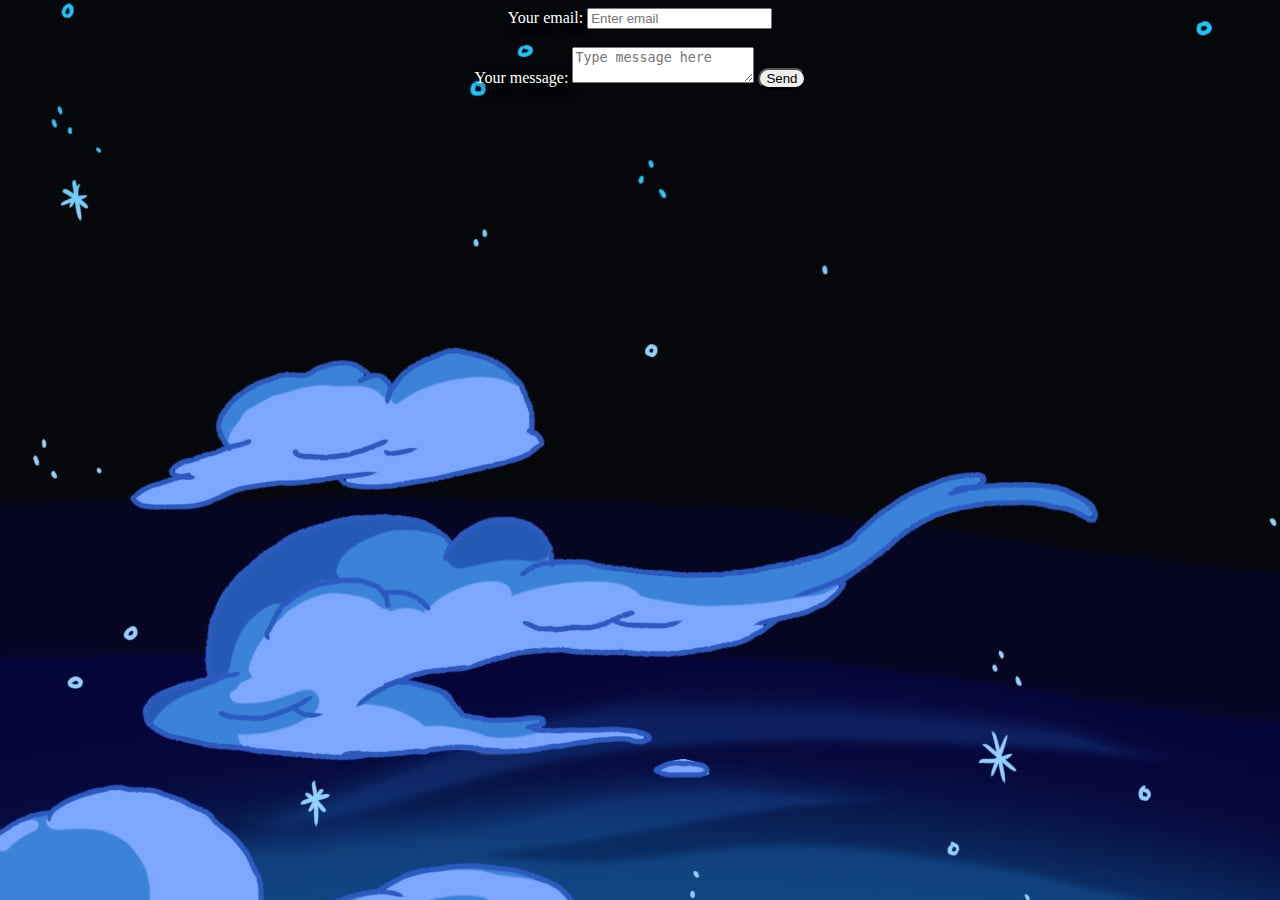
==== css/contactForm.html @ e3ad8996 "css inro" ====
<!DOCTYPE html>
<html lang="en">
<head>
    <meta charset="UTF-8">
    <meta http-equiv="X-UA-Compatible" content="IE=edge">
    <meta name="viewport" content="width=device-width, initial-scale=1.0">
    <title>Document</title>
    <link rel="stylesheet" href="./stylecss.css">
</head>
<body>
  <form
  action="https://formspree.io/f/mwkjakvk"
  method="POST"
>
  <label>
    Your email:
    <input type="email" name="email" placeholder="Enter email">
  </label>
  <br>
  <br>
  <label>
    Your message:
    <textarea name="message" placeholder="Type message here"></textarea>
  </label>
  <!-- your other form fields go here -->
  <button type="submit">Send</button>
</form>
    
</body>
</html>
---- css/stylecss.css ----
body {
    background-image: url("wallpaperflare.com_wallpaper.jpg");
    color: white;
    text-shadow: 5px 5px 9px black;
    text-align:center;
    font-family: 'Sunny spells basic','Times New Roman', Times, serif;

}

img {
    width:400px;
    height:400px;
    border-radius: 200px;
}

h1 {
    font-size: 70px;
    text-align:center;
}

h2 {
    font-size: 60px;
}

h4 {
    font-size: 30px;
}

p {
    font-size: 20px;
}

.container {
    text-align:right;
    margin-top: 5px;
    margin-bottom: 100px;
    text-align: center;
    
}
 button {
    border-radius: 200px;
 }
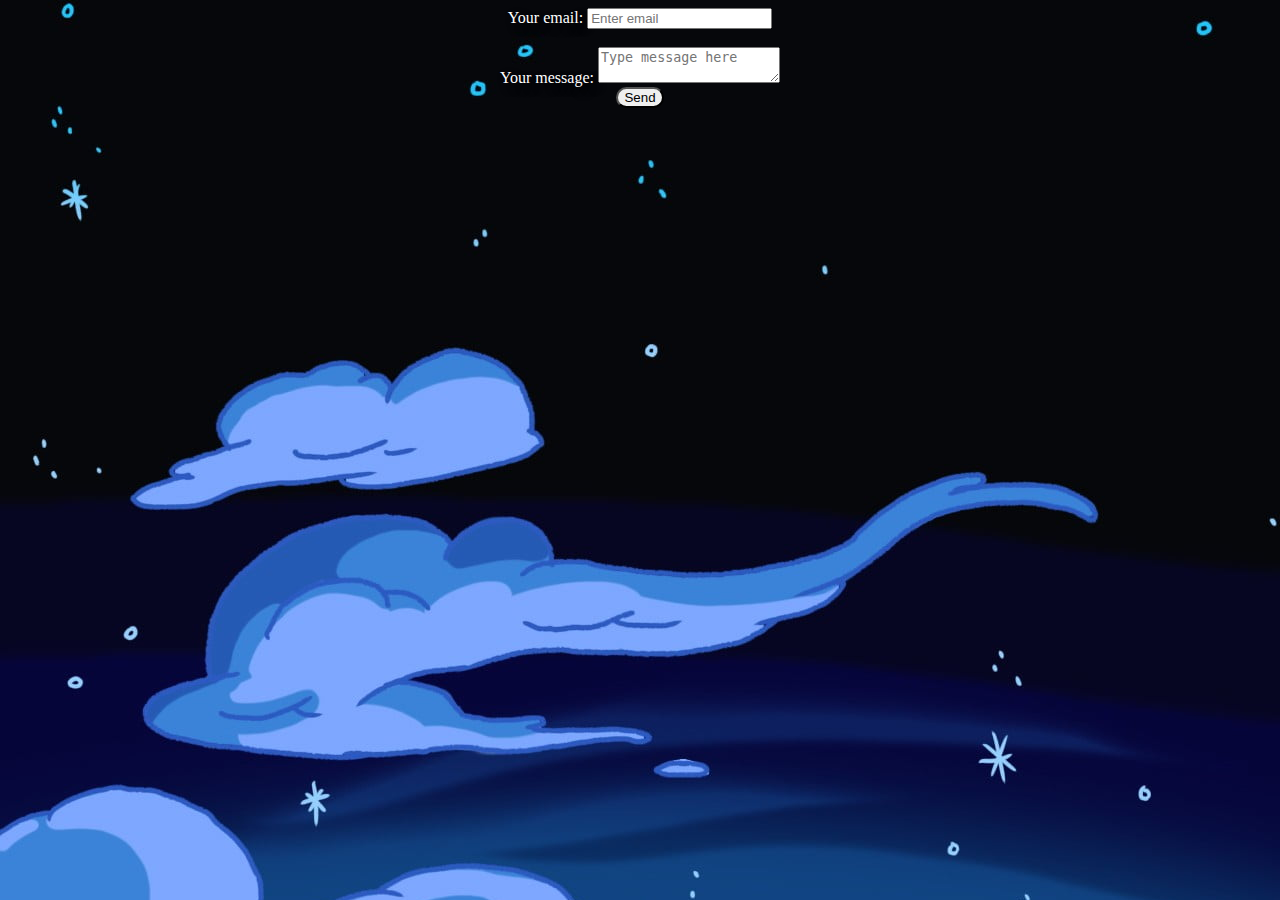
==== commit 64e18676: "Updates" ====
--- a/css/contactForm.html
+++ b/css/contactForm.html
@@ -8,23 +8,27 @@
     <link rel="stylesheet" href="./stylecss.css">
 </head>
 <body>
-  <form
-  action="https://formspree.io/f/mwkjakvk"
-  method="POST"
->
-  <label>
-    Your email:
-    <input type="email" name="email" placeholder="Enter email">
-  </label>
+  
+  <form action="https://formspree.io/f/mwkjakvk"
+  method="POST"></form>
+
+  <div>
+    <label>
+      Your email:
+      <input type="email" name="email" placeholder="Enter email">
+    </label>
+  </div>
   <br>
-  <br>
-  <label>
-    Your message:
-    <textarea name="message" placeholder="Type message here"></textarea>
-  </label>
+  <div>
+    <label>
+      Your message:
+      <textarea name="message" placeholder="Type message here"></textarea>
+    </label>
+  </div>
   <!-- your other form fields go here -->
-  <button type="submit">Send</button>
-</form>
+  <button type="submit" >Send</button>
+  </form>
+  
     
 </body>
 </html>--- a/css/stylecss.css
+++ b/css/stylecss.css
@@ -3,14 +3,29 @@
     color: white;
     text-shadow: 5px 5px 9px black;
     text-align:center;
-    font-family: 'Sunny spells basic','Times New Roman', Times, serif;
+    font-family:'Times New Roman', Times, serif;
 
+}
+
+.head {
+   background-color: rgb(139, 130, 149);
+   padding: 20px;
+   font-size: 20px;
+   position: relative;
+}
+ 
+
+ul {
+    display: flex;
+    justify-content: space-between;
+    list-style: none;
 }
 
 img {
     width:400px;
     height:400px;
     border-radius: 200px;
+
 }
 
 h1 {
@@ -39,4 +54,9 @@
 }
  button {
     border-radius: 200px;
+ }
+
+ a:hover {
+    border: 2px solid black;
+    transform: scaleX(20deg);
  }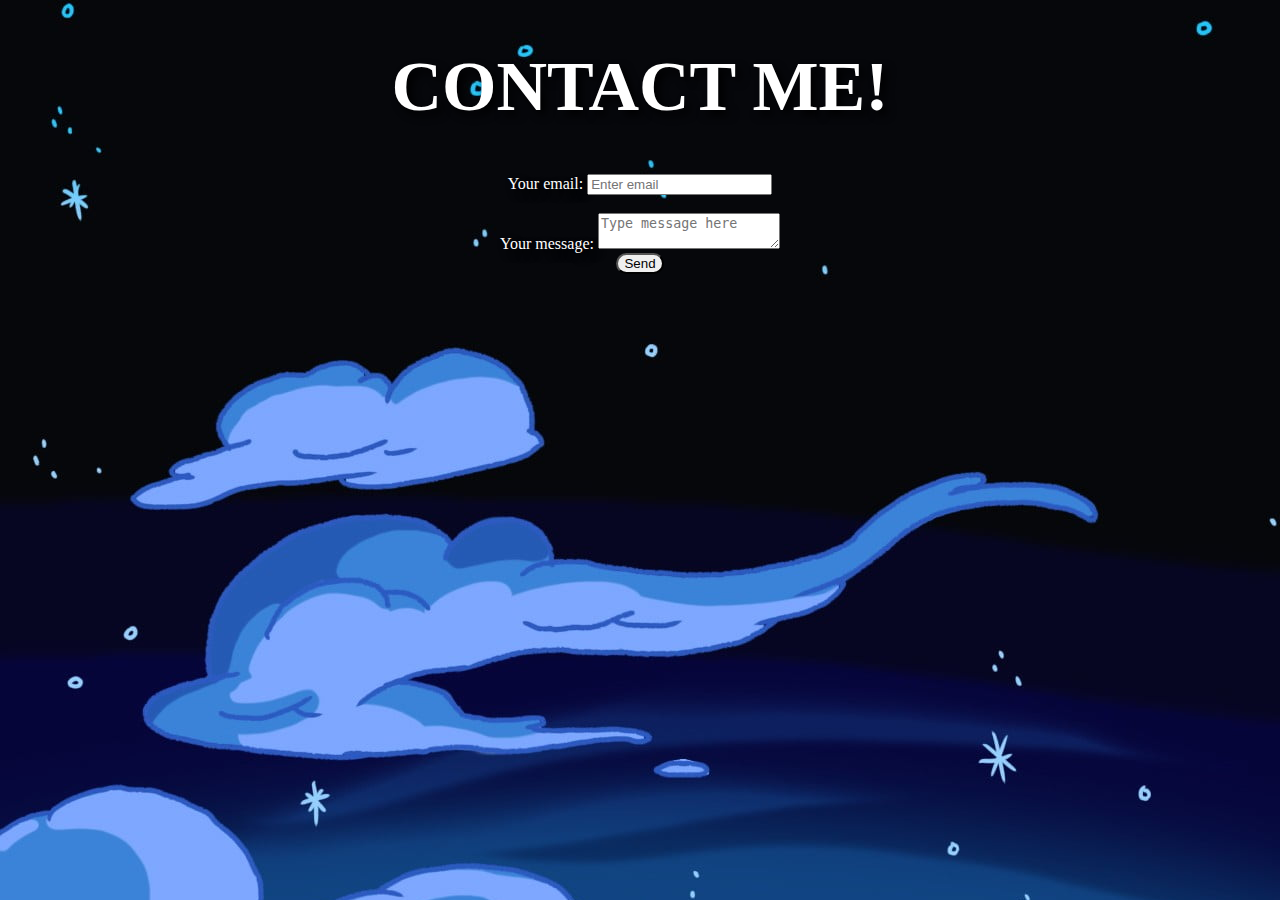
==== commit 8c50ce09: "changes'" ====
--- a/css/contactForm.html
+++ b/css/contactForm.html
@@ -8,6 +8,8 @@
     <link rel="stylesheet" href="./stylecss.css">
 </head>
 <body>
+  
+  <h1>CONTACT ME!</h1>
   
   <form action="https://formspree.io/f/mwkjakvk"
   method="POST"></form>
--- a/css/stylecss.css
+++ b/css/stylecss.css
@@ -9,9 +9,12 @@
 
 .head {
    background-color: rgb(139, 130, 149);
-   padding: 20px;
+   padding: 10px;
    font-size: 20px;
    position: relative;
+   height: 40px;
+   border-radius: 10px;
+   box-shadow: 5px 5px 5px black;
 }
  
 
@@ -19,6 +22,7 @@
     display: flex;
     justify-content: space-between;
     list-style: none;
+
 }
 
 img {
